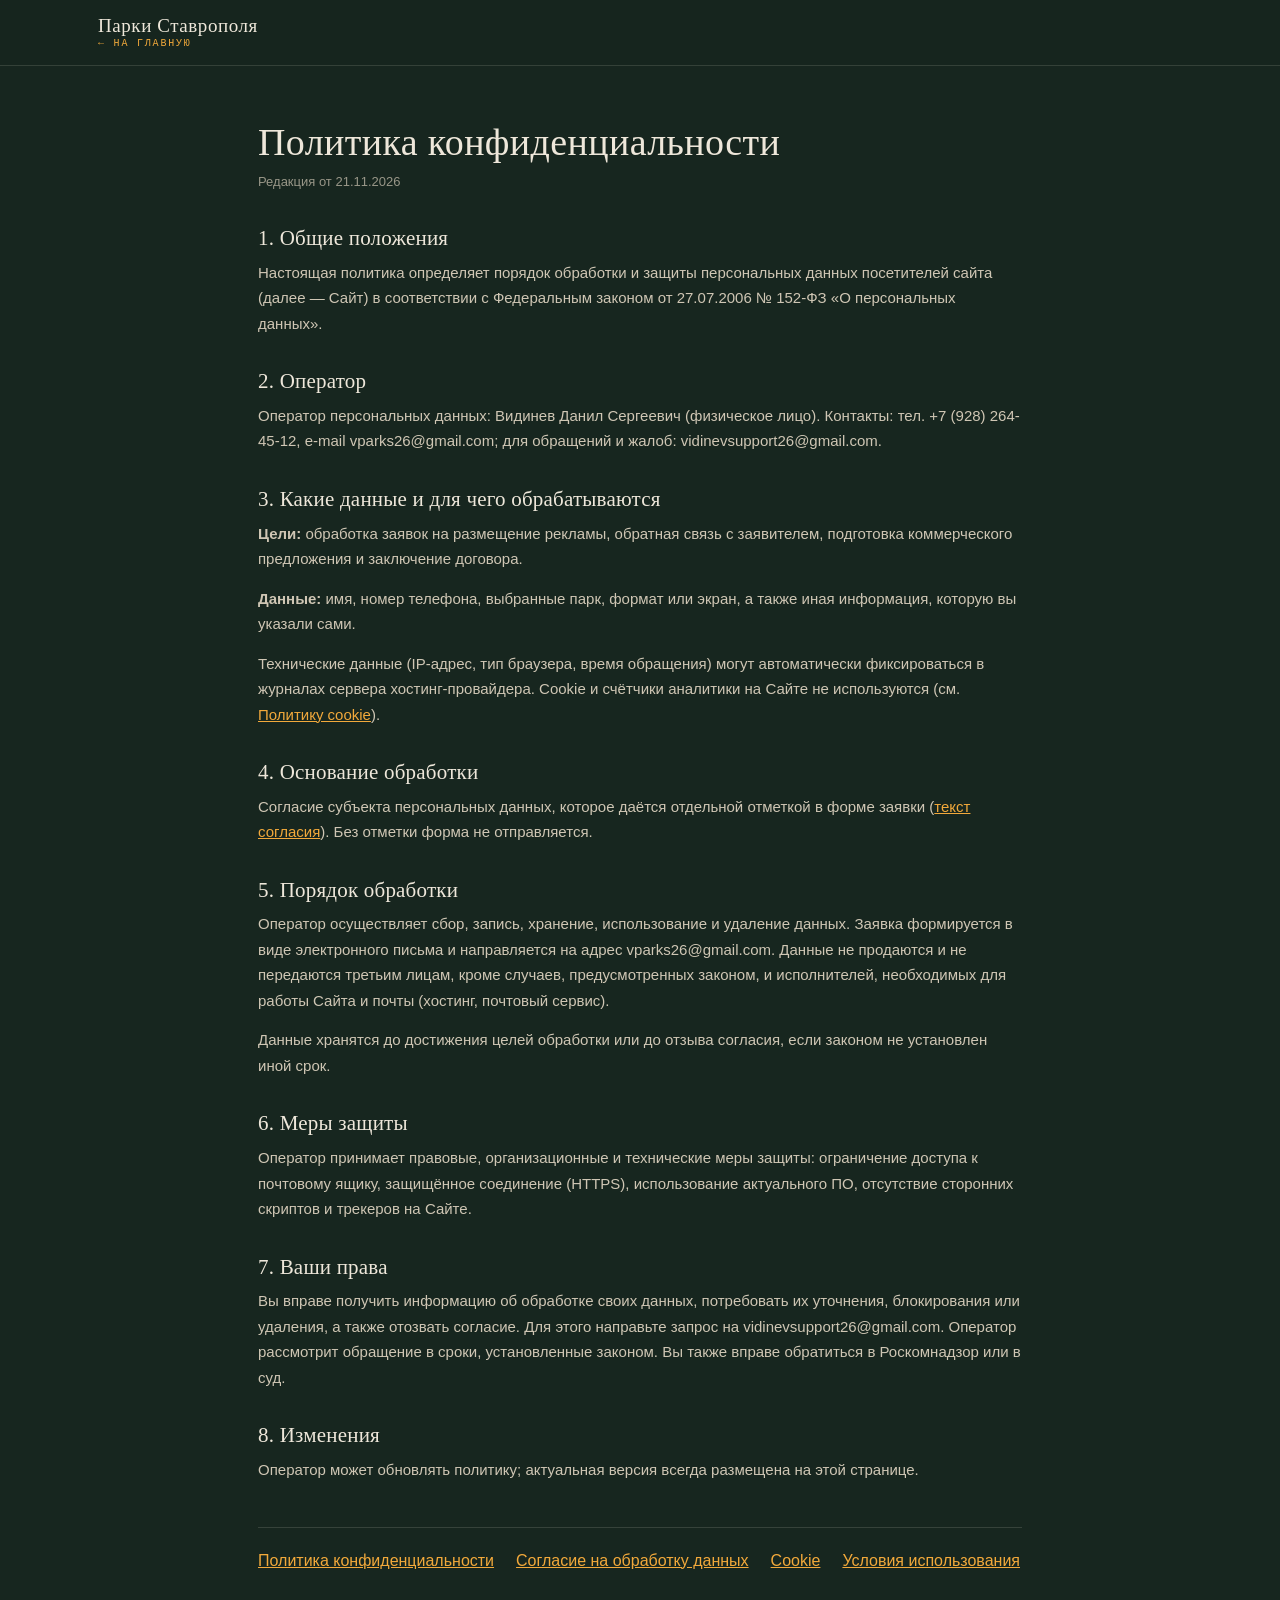
==== privacy.html @ 301bd46b "Add files via upload" ====
<!DOCTYPE html>
<html lang="ru">
<head>
<meta charset="UTF-8">
<meta name="viewport" content="width=device-width, initial-scale=1.0">
<meta http-equiv="Content-Security-Policy" content="default-src 'none'; script-src 'self'; style-src 'self'; img-src 'self' data:; font-src 'self'; connect-src 'self'; form-action 'none'; base-uri 'none'; object-src 'none'">
<meta name="referrer" content="no-referrer">
<meta name="theme-color" content="#17261F">
<title>Политика конфиденциальности — Парки Ставрополя</title>
<link rel="icon" href="data:image/svg+xml,%3Csvg xmlns='http://www.w3.org/2000/svg' viewBox='0 0 32 32'%3E%3Ccircle cx='16' cy='16' r='14' fill='%23F2A93B'/%3E%3C/svg%3E">
<link rel="stylesheet" href="style.css">
</head>
<body>
<header><div class="headbar"><a class="logo" href="index.html"><span class="l1">Парки Ставрополя</span><span class="l2">← На главную</span></a></div></header>
<main class="legal"><div class="wrap narrow">
<h1>Политика конфиденциальности</h1>
<p class="muted">Редакция от 21.11.2026</p>

<h2>1. Общие положения</h2>
<p>Настоящая политика определяет порядок обработки и защиты персональных данных посетителей сайта (далее — Сайт) в соответствии с Федеральным законом от 27.07.2006 № 152-ФЗ «О персональных данных».</p>
<h2>2. Оператор</h2>
<p>Оператор персональных данных: Видинев Данил Сергеевич (физическое лицо). Контакты: тел. +7 (928) 264-45-12, e-mail vparks26@gmail.com; для обращений и жалоб: vidinevsupport26@gmail.com.</p>
<h2>3. Какие данные и для чего обрабатываются</h2>
<p><b>Цели:</b> обработка заявок на размещение рекламы, обратная связь с заявителем, подготовка коммерческого предложения и заключение договора.</p>
<p><b>Данные:</b> имя, номер телефона, выбранные парк, формат или экран, а также иная информация, которую вы указали сами.</p>
<p>Технические данные (IP-адрес, тип браузера, время обращения) могут автоматически фиксироваться в журналах сервера хостинг-провайдера. Cookie и счётчики аналитики на Сайте не используются (см. <a href="cookies.html">Политику cookie</a>).</p>
<h2>4. Основание обработки</h2>
<p>Согласие субъекта персональных данных, которое даётся отдельной отметкой в форме заявки (<a href="consent.html">текст согласия</a>). Без отметки форма не отправляется.</p>
<h2>5. Порядок обработки</h2>
<p>Оператор осуществляет сбор, запись, хранение, использование и удаление данных. Заявка формируется в виде электронного письма и направляется на адрес vparks26@gmail.com. Данные не продаются и не передаются третьим лицам, кроме случаев, предусмотренных законом, и исполнителей, необходимых для работы Сайта и почты (хостинг, почтовый сервис).</p>
<p>Данные хранятся до достижения целей обработки или до отзыва согласия, если законом не установлен иной срок.</p>
<h2>6. Меры защиты</h2>
<p>Оператор принимает правовые, организационные и технические меры защиты: ограничение доступа к почтовому ящику, защищённое соединение (HTTPS), использование актуального ПО, отсутствие сторонних скриптов и трекеров на Сайте.</p>
<h2>7. Ваши права</h2>
<p>Вы вправе получить информацию об обработке своих данных, потребовать их уточнения, блокирования или удаления, а также отозвать согласие. Для этого направьте запрос на vidinevsupport26@gmail.com. Оператор рассмотрит обращение в сроки, установленные законом. Вы также вправе обратиться в Роскомнадзор или в суд.</p>
<h2>8. Изменения</h2>
<p>Оператор может обновлять политику; актуальная версия всегда размещена на этой странице.</p>

<div class="foot-links legal-links"><a href="privacy.html">Политика конфиденциальности</a><a href="consent.html">Согласие на обработку данных</a><a href="cookies.html">Cookie</a><a href="terms.html">Условия использования</a></div>
</div></main>
</body>
</html>
---- style.css ----
@font-face{font-family:'Marcellus';font-weight:400;font-style:normal;font-display:swap;src:local('Marcellus'),url('fonts/marcellus-400.woff2') format('woff2');}
@font-face{font-family:'IBM Plex Sans';font-weight:400;font-style:normal;font-display:swap;src:local('IBM Plex Sans'),url('fonts/ibm-plex-sans-400.woff2') format('woff2');}
@font-face{font-family:'IBM Plex Sans';font-weight:500;font-style:normal;font-display:swap;src:local('IBM Plex Sans'),url('fonts/ibm-plex-sans-500.woff2') format('woff2');}
@font-face{font-family:'IBM Plex Sans';font-weight:600;font-style:normal;font-display:swap;src:local('IBM Plex Sans'),url('fonts/ibm-plex-sans-600.woff2') format('woff2');}
@font-face{font-family:'IBM Plex Sans';font-weight:700;font-style:normal;font-display:swap;src:local('IBM Plex Sans'),url('fonts/ibm-plex-sans-700.woff2') format('woff2');}
@font-face{font-family:'IBM Plex Mono';font-weight:400;font-style:normal;font-display:swap;src:local('IBM Plex Mono'),url('fonts/ibm-plex-mono-400.woff2') format('woff2');}
@font-face{font-family:'IBM Plex Mono';font-weight:500;font-style:normal;font-display:swap;src:local('IBM Plex Mono'),url('fonts/ibm-plex-mono-500.woff2') format('woff2');}
:root{
    --spruce:#17261F;
    --spruce-2:#1F362C;
    --spruce-3:#25402F;
    --bone:#EEE7DA;
    --bone-dim:#CFC6B4;
    --amber:#F2A93B;
    --amber-dim:#B8813F;
    --moss:#7C9B79;
    --ink:#11201A;
    --ember:#C1443B;
    --line: rgba(238,231,218,0.14);
  }
  *{box-sizing:border-box;}
  html{scroll-behavior:smooth;}
  body{
    margin:0;
    background:var(--spruce);
    color:var(--bone);
    font-family:'IBM Plex Sans', sans-serif;
    -webkit-font-smoothing:antialiased;
  }
  h1,h2,h3,.display{
    font-family:'Marcellus', Georgia, serif;
    font-weight:400;
    letter-spacing:0.01em;
    line-height:1.08;
  }
  .mono{font-family:'IBM Plex Mono', monospace;}
  a{color:inherit;}
  img{max-width:100%;display:block;}
  .wrap{max-width:1140px;margin:0 auto;padding:0 28px;}
  section{position:relative;}

  /* ---------- header ---------- */
  header{
    position:sticky;top:0;z-index:50;
    background:rgba(23,38,31,0.9);
    backdrop-filter:blur(8px);
    border-bottom:1px solid var(--line);
  }
  .headbar{
    display:flex;align-items:center;justify-content:space-between;
    padding:16px 28px;max-width:1140px;margin:0 auto;
  }
  .logo{
    display:flex;flex-direction:column;line-height:1;gap:4px;
  }
  .logo .l1{font-family:'Marcellus',serif;font-size:19px;letter-spacing:0.03em;}
  .logo .l2{font-family:'IBM Plex Mono',monospace;font-size:10px;letter-spacing:0.18em;text-transform:uppercase;color:var(--amber);}
  nav{display:flex;gap:28px;font-size:14px;}
  nav a{opacity:0.8;text-decoration:none;transition:opacity .2s;}
  nav a:hover{opacity:1;color:var(--amber);}
  .nav-toggle{display:none;background:none;border:1px solid var(--line);color:var(--bone);width:40px;height:40px;border-radius:8px;font-size:18px;cursor:pointer;}
  .head-cta{
    display:inline-flex;align-items:center;gap:8px;
    background:var(--amber);color:var(--ink);
    padding:9px 16px;border-radius:100px;
    font-size:13px;font-weight:600;text-decoration:none;
    white-space:nowrap;
  }
  @media(max-width:860px){
    nav{position:fixed;top:65px;left:0;right:0;background:var(--spruce-2);flex-direction:column;padding:20px 28px;gap:16px;border-bottom:1px solid var(--line);transform:translateY(-130%);transition:transform .3s ease;}
    nav.open{transform:translateY(0);}
    .nav-toggle{display:block;}
    .head-cta{display:none;}
  }

  /* ---------- tabs ---------- */
  .tabbar{
    position:sticky;top:65px;z-index:40;
    background:var(--ink);
    border-bottom:1px solid var(--line);
  }
  .tabbar-inner{
    max-width:1140px;margin:0 auto;padding:14px 28px;
    display:flex;gap:10px;position:relative;
  }
  .tab-indicator{
    position:absolute;top:14px;bottom:14px;left:28px;
    width:0;background:var(--amber);border-radius:100px;
    transition:transform .38s cubic-bezier(.65,0,.35,1), width .38s cubic-bezier(.65,0,.35,1);
    z-index:0;
  }
  .tab-btn{
    position:relative;z-index:1;
    font-family:'IBM Plex Sans',sans-serif;
    font-size:13.5px;font-weight:600;
    background:transparent;border:1px solid var(--line);
    color:var(--bone-dim);padding:10px 20px;border-radius:100px;
    cursor:pointer;transition:color .25s ease, border-color .25s ease;
  }
  .tab-btn:hover{border-color:var(--amber-dim);color:var(--bone);}
  .tab-btn.active{border-color:transparent;color:var(--ink);}
  .pages-wrap{position:relative;}
  .page{
    width:100%;
    transition:opacity .3s cubic-bezier(.4,0,.2,1), transform .3s cubic-bezier(.4,0,.2,1);
    opacity:1;transform:translateX(0);
  }
  .page:not(.active){display:none;}
  .page.anim-in-from-right{transform:translateX(28px);opacity:0;}
  .page.anim-in-from-left{transform:translateX(-28px);opacity:0;}
  .page.anim-out-to-left{transform:translateX(-28px);opacity:0;}
  .page.anim-out-to-right{transform:translateX(28px);opacity:0;}
  .page.anim-abs{position:absolute;top:0;left:0;}
  @media (prefers-reduced-motion: reduce){
    .page, .tab-indicator{transition:none !important;}
  }

  /* ---------- copy / mail tooltips ---------- */
  .copy-link{position:relative;cursor:pointer;text-decoration:none;}
  .copy-link::after{
    content:attr(data-tooltip);
    position:absolute;left:50%;bottom:calc(100% + 9px);transform:translateX(-50%) translateY(4px);
    background:var(--ink);color:var(--bone);font-size:11px;font-family:'IBM Plex Mono',monospace;
    padding:6px 10px;border-radius:6px;white-space:nowrap;border:1px solid var(--line);
    opacity:0;pointer-events:none;transition:opacity .18s ease, transform .18s ease;z-index:20;
  }
  .copy-link::before{
    content:"";position:absolute;left:50%;bottom:calc(100% + 4px);transform:translateX(-50%);
    border:5px solid transparent;border-top-color:var(--line);
    opacity:0;transition:opacity .18s ease;z-index:20;
  }
  .copy-link:hover::after, .copy-link:hover::before{opacity:1;transform:translateX(-50%) translateY(0);}
  .copy-link.copied::after{background:var(--amber);color:var(--ink);border-color:var(--amber);}
  .head-cta.copy-link::after{bottom:auto;top:calc(100% + 9px);}
  .head-cta.copy-link::before{bottom:auto;top:calc(100% + 4px);border-top-color:transparent;border-bottom-color:var(--line);}

  /* ---------- hero ---------- */
  .hero{
    padding:88px 0 60px;
    overflow:hidden;
    background:
      radial-gradient(ellipse 900px 500px at 80% -10%, rgba(242,169,59,0.12), transparent 60%),
      var(--spruce);
  }
  .hero .wrap{display:grid;grid-template-columns:1.05fr 0.95fr;gap:56px;align-items:center;}
  .eyebrow{
    display:inline-flex;align-items:center;gap:8px;
    font-family:'IBM Plex Mono',monospace;font-size:11px;letter-spacing:0.16em;text-transform:uppercase;
    color:var(--amber);margin-bottom:20px;
  }
  .eyebrow::before{content:"";width:7px;height:7px;background:var(--amber);border-radius:50%;box-shadow:0 0 10px 2px var(--amber);}
  .hero h1{font-size:clamp(32px,4.4vw,52px);margin:0 0 22px;color:var(--bone);}
  .hero h1 em{font-style:normal;color:var(--amber);}
  .hero p.lead{font-size:17px;line-height:1.6;color:var(--bone-dim);max-width:46ch;margin:0 0 32px;}
  .cta-row{display:flex;gap:14px;flex-wrap:wrap;align-items:center;}
  .btn{
    display:inline-flex;align-items:center;gap:10px;
    padding:14px 26px;border-radius:100px;font-size:14px;font-weight:600;
    text-decoration:none;cursor:pointer;border:none;font-family:inherit;
  }
  .btn-primary{background:var(--amber);color:var(--ink);}
  .btn-primary:hover{background:#ffbf5c;}
  .btn-ghost{background:transparent;color:var(--bone);border:1px solid var(--line);}
  .btn-ghost:hover{border-color:var(--amber);color:var(--amber);}
  .hero-stats{display:flex;gap:30px;margin-top:44px;flex-wrap:wrap;}
  .hero-stats div{border-left:1px solid var(--line);padding-left:14px;}
  .hero-stats .num{font-family:'Marcellus',serif;font-size:26px;color:var(--amber);display:block;}
  .hero-stats .lbl{font-size:12px;color:var(--bone-dim);}

  /* hero illustration */
  .hero-art{position:relative;}
  .hero-art svg{width:100%;height:auto;}

  /* ---------- path signature section ---------- */
  .path-section{
    background:var(--ink);
    padding:100px 0 90px;
  }
  .section-head{max-width:640px;margin:0 auto 56px;text-align:center;}
  .section-head .eyebrow{justify-content:center;}
  .section-head h2{font-size:clamp(26px,3.4vw,38px);color:var(--bone);margin:0 0 14px;}
  .section-head p{color:var(--bone-dim);font-size:15.5px;line-height:1.6;margin:0;}

  .path-svg-wrap{max-width:980px;margin:0 auto;}
  .stops{display:grid;grid-template-columns:repeat(3,1fr);gap:22px;margin-top:46px;}
  .stop-card{
    background:var(--spruce-2);
    border:1px solid var(--line);
    border-radius:14px;
    padding:26px 24px 24px;
    position:relative;
    transition:transform .25s ease, border-color .25s ease;
  }
  .stop-card:hover{transform:translateY(-4px);border-color:var(--amber-dim);}
  .stop-tag{
    font-family:'IBM Plex Mono',monospace;font-size:11px;color:var(--amber);
    letter-spacing:0.1em;text-transform:uppercase;margin-bottom:12px;display:block;
  }
  .stop-card h3{font-size:20px;margin:0 0 10px;color:var(--bone);}
  .spec-list{list-style:none;padding:0;margin:14px 0 20px;font-family:'IBM Plex Mono',monospace;font-size:12.5px;color:var(--bone-dim);}
  .spec-list li{display:flex;justify-content:space-between;padding:6px 0;border-bottom:1px dashed var(--line);}
  .spec-list li span:last-child{color:var(--bone);}
  .stop-card .mini-btn{
    display:inline-block;font-size:12.5px;color:var(--amber);text-decoration:none;font-weight:600;
  }
  .stop-card .mini-btn:hover{text-decoration:underline;}

  .bonus-note{
    max-width:980px;margin:34px auto 0;
    border:1px dashed var(--line);border-radius:12px;
    padding:16px 22px;font-size:13.5px;color:var(--bone-dim);
    display:flex;gap:14px;align-items:flex-start;
  }
  .bonus-note b{color:var(--bone);}

  /* ---------- advantages ---------- */
  .advantages{padding:100px 0;background:var(--spruce);}
  .adv-grid{display:grid;grid-template-columns:repeat(3,1fr);gap:1px;background:var(--line);border:1px solid var(--line);border-radius:16px;overflow:hidden;}
  .adv-cell{background:var(--spruce);padding:34px 28px;}
  .adv-num{font-family:'IBM Plex Mono',monospace;color:var(--amber-dim);font-size:12px;margin-bottom:16px;}
  .adv-cell h3{font-size:18px;margin:0 0 10px;color:var(--bone);font-family:'IBM Plex Sans',sans-serif;font-weight:600;}
  .adv-cell p{font-size:14px;color:var(--bone-dim);line-height:1.55;margin:0;}

  /* ---------- steps ---------- */
  .steps{padding:100px 0;background:var(--ink);}
  .steps-list{max-width:760px;margin:0 auto;}
  .step-row{
    display:grid;grid-template-columns:64px 1fr;gap:22px;
    padding:26px 0;border-bottom:1px solid var(--line);
  }
  .step-row:last-child{border-bottom:none;}
  .step-idx{font-family:'Marcellus',serif;font-size:34px;color:var(--amber-dim);}
  .step-row h3{margin:0 0 8px;font-size:18px;color:var(--bone);font-family:'IBM Plex Sans',sans-serif;font-weight:600;}
  .step-row p{margin:0;font-size:14.5px;color:var(--bone-dim);line-height:1.6;max-width:52ch;}

  /* ---------- specs table ---------- */
  .techspecs{padding:80px 0 100px;background:var(--spruce);}
  .techspecs .wrap > p.section-lead{max-width:640px;color:var(--bone-dim);font-size:14.5px;margin:-30px auto 44px;text-align:center;}
  table.spec-table{width:100%;border-collapse:collapse;font-size:13px;background:var(--spruce-2);border-radius:12px;overflow:hidden;}
  table.spec-table th,table.spec-table td{padding:14px 16px;text-align:left;border-bottom:1px solid var(--line);}
  table.spec-table th{font-family:'IBM Plex Mono',monospace;font-size:11px;letter-spacing:0.06em;text-transform:uppercase;color:var(--amber);background:rgba(0,0,0,0.15);}
  table.spec-table tr:last-child td{border-bottom:none;}
  .table-scroll{overflow-x:auto;border:1px solid var(--line);border-radius:12px;}

  /* ---------- faq ---------- */
  .faq{padding:90px 0 100px;background:var(--ink);}
  .faq-list{max-width:760px;margin:0 auto;}
  .faq-item{border-bottom:1px solid var(--line);}
  .faq-q{
    width:100%;text-align:left;background:none;border:none;color:var(--bone);
    font-family:'IBM Plex Sans',sans-serif;font-size:16px;font-weight:500;
    padding:22px 0;cursor:pointer;display:flex;justify-content:space-between;align-items:center;gap:20px;
  }
  .faq-q .icon{font-family:'IBM Plex Mono',monospace;color:var(--amber);font-size:18px;transition:transform .2s ease;flex-shrink:0;}
  .faq-item.open .icon{transform:rotate(45deg);}
  .faq-a{max-height:0;overflow:hidden;transition:max-height .3s ease;}
  .faq-a p{margin:0 0 22px;color:var(--bone-dim);font-size:14.5px;line-height:1.6;max-width:60ch;}

  /* ---------- contact ---------- */
  .contact{padding:100px 0 60px;background:var(--spruce);}
  .contact-grid{display:grid;grid-template-columns:1fr 1fr;gap:56px;align-items:start;}
  .contact h2{font-size:clamp(26px,3.4vw,36px);margin:0 0 16px;color:var(--bone);}
  .contact p.lead{color:var(--bone-dim);font-size:15px;line-height:1.6;margin:0 0 30px;max-width:44ch;}
  .contact-channels{display:flex;flex-direction:column;gap:14px;margin-bottom:8px;}
  .channel{display:flex;align-items:center;gap:12px;font-size:14.5px;padding:12px 0;border-bottom:1px solid var(--line);}
  .channel .dot{width:8px;height:8px;border-radius:50%;background:var(--amber);flex-shrink:0;}
  .form-card{background:var(--spruce-2);border:1px solid var(--line);border-radius:16px;padding:30px;}
  .form-card label{display:block;font-size:12px;color:var(--bone-dim);margin:0 0 6px;font-family:'IBM Plex Mono',monospace;letter-spacing:0.04em;text-transform:uppercase;}
  .form-card input, .form-card select{
    width:100%;padding:12px 14px;margin-bottom:18px;
    background:var(--spruce);border:1px solid var(--line);border-radius:8px;
    color:var(--bone);font-family:inherit;font-size:14px;
  }
  .form-card input:focus, .form-card select:focus{outline:2px solid var(--amber);border-color:transparent;}
  .form-card .btn{width:100%;justify-content:center;}
  .form-note{font-size:11.5px;color:var(--bone-dim);margin-top:14px;text-align:center;}


  @media(max-width:900px){
    .hero .wrap{grid-template-columns:1fr;}
    .hero-art{order:-1;}
    .adv-grid{grid-template-columns:1fr;}
    .stops{grid-template-columns:1fr;}
    .contact-grid{grid-template-columns:1fr;}
    .step-row{grid-template-columns:44px 1fr;}
  }

  :focus-visible{outline:2px solid var(--amber);outline-offset:2px;}
  @media (prefers-reduced-motion: reduce){
    *{transition:none !important;scroll-behavior:auto !important;}
  }

/* ---------- fixes, mobile, legal (added) ---------- */
:root{--header-h:65px;}
body{overflow-x:hidden;}
header{-webkit-backdrop-filter:blur(8px);}
.tabbar{top:var(--header-h);-webkit-backdrop-filter:blur(8px);}
.tab-indicator{left:0;top:0;bottom:auto;height:0;}
.pages-wrap{overflow-x:clip;}
section[id]{scroll-margin-top:calc(var(--header-h) + 76px);}
.form-card input,.form-card select{font-size:16px;}
.hp{position:absolute;left:-9999px;width:1px;height:1px;opacity:0;pointer-events:none;}
.form-card label.consent{display:flex;gap:10px;align-items:flex-start;font-family:'IBM Plex Sans',sans-serif;font-size:12.5px;text-transform:none;letter-spacing:0;line-height:1.45;margin:0 0 18px;cursor:pointer;}
.form-card label.consent input{width:20px;height:20px;margin:0;flex-shrink:0;accent-color:var(--amber);}
.consent a{color:var(--amber);}
.form-status{font-size:12.5px;color:var(--bone-dim);line-height:1.5;margin:12px 0 0;text-align:center;}
.form-status:empty{display:none;}
.form-status a{color:var(--amber);}
.spec-list li span:last-child{text-align:right;}
.spec-list li{gap:14px;}
table.spec-table{min-width:640px;}
.site-footer{background:var(--ink);border-top:1px solid var(--line);padding:40px 0 30px;font-size:13px;color:var(--bone-dim);}
.site-footer b{color:var(--bone);font-family:'Marcellus',Georgia,serif;font-size:17px;font-weight:400;}
.site-footer p{margin:8px 0;line-height:1.55;}
.foot-grid{display:flex;justify-content:space-between;gap:30px;flex-wrap:wrap;}
.foot-links{display:flex;flex-direction:column;gap:10px;}
.foot-links a,.site-footer a{color:var(--bone-dim);}
.foot-links a:hover,.site-footer a:hover{color:var(--amber);}
.foot-note{margin-top:22px !important;padding-top:18px;border-top:1px solid var(--line);font-size:12px;}
.todo{background:rgba(242,169,59,.18);color:var(--amber);padding:1px 6px;border-radius:4px;}
.legal{padding:56px 0 70px;display:block;}
.wrap.narrow{max-width:820px;}
.legal h1{font-size:clamp(26px,5vw,38px);margin:0 0 8px;}
.legal h2{font-size:21px;margin:34px 0 10px;}
.legal p{font-size:15px;line-height:1.7;color:var(--bone-dim);margin:0 0 14px;}
.legal a{color:var(--amber);}
.legal .muted{font-size:13px;opacity:.7;margin-bottom:26px;}
.legal-links{margin-top:44px;padding-top:24px;border-top:1px solid var(--line);flex-direction:row;flex-wrap:wrap;gap:10px 22px;}
a.logo{text-decoration:none;color:inherit;}
@media(hover:none){.copy-link::before,.copy-link::after{display:none;}.copy-link.copied::after{display:block;opacity:1;}}
@media(max-width:860px){
  nav{top:var(--header-h);visibility:hidden;max-height:calc(100vh - var(--header-h));overflow-y:auto;}
  nav.open{visibility:visible;}
  nav a{padding:6px 0;font-size:16px;}
  .nav-toggle{width:44px;height:44px;}
}
@media(max-width:600px){
  .wrap{padding:0 20px;}
  .headbar{padding:10px 20px;}
  .tabbar-inner{padding:10px 20px;gap:8px;}
  .tab-btn{flex:1;padding:8px 10px;font-size:12.5px;min-height:44px;line-height:1.25;}
  .hero{padding:36px 0 40px;}
  .hero .wrap{gap:28px;}
  .hero p.lead{font-size:15.5px;}
  .cta-row .btn{flex:1;justify-content:center;}
  .hero-stats{gap:16px 22px;margin-top:32px;}
  .path-section,.advantages,.steps,.faq{padding:60px 0;}
  .techspecs{padding:56px 0 64px;}
  .contact{padding:60px 0 40px;}
  .section-head{margin-bottom:36px;}
  .adv-cell{padding:26px 22px;}
  .stop-card{padding:22px 20px;}
  .form-card{padding:22px 18px;}
  .faq-q{padding:18px 0;font-size:15px;}
  .step-idx{font-size:28px;}
  .foot-grid{flex-direction:column;}
}

/* claim dialog */
.form-card textarea{width:100%;padding:12px 14px;margin-bottom:18px;background:var(--spruce);border:1px solid var(--line);border-radius:8px;color:var(--bone);font-family:inherit;font-size:16px;resize:vertical;}
.form-card textarea:focus{outline:2px solid var(--amber);border-color:transparent;}
.modal{border:none;padding:0;background:transparent;color:var(--bone);width:calc(100% - 32px);max-width:520px;}
.modal::backdrop{background:rgba(0,0,0,.68);}
.modal .form-card{position:relative;max-height:calc(100vh - 32px);overflow-y:auto;}
.modal-title{font-size:22px;margin:0 0 18px;padding-right:36px;}
.modal-close{position:absolute;top:10px;right:10px;width:44px;height:44px;background:none;border:none;color:var(--bone);font-size:26px;cursor:pointer;line-height:1;}
.modal-close:hover{color:var(--amber);}
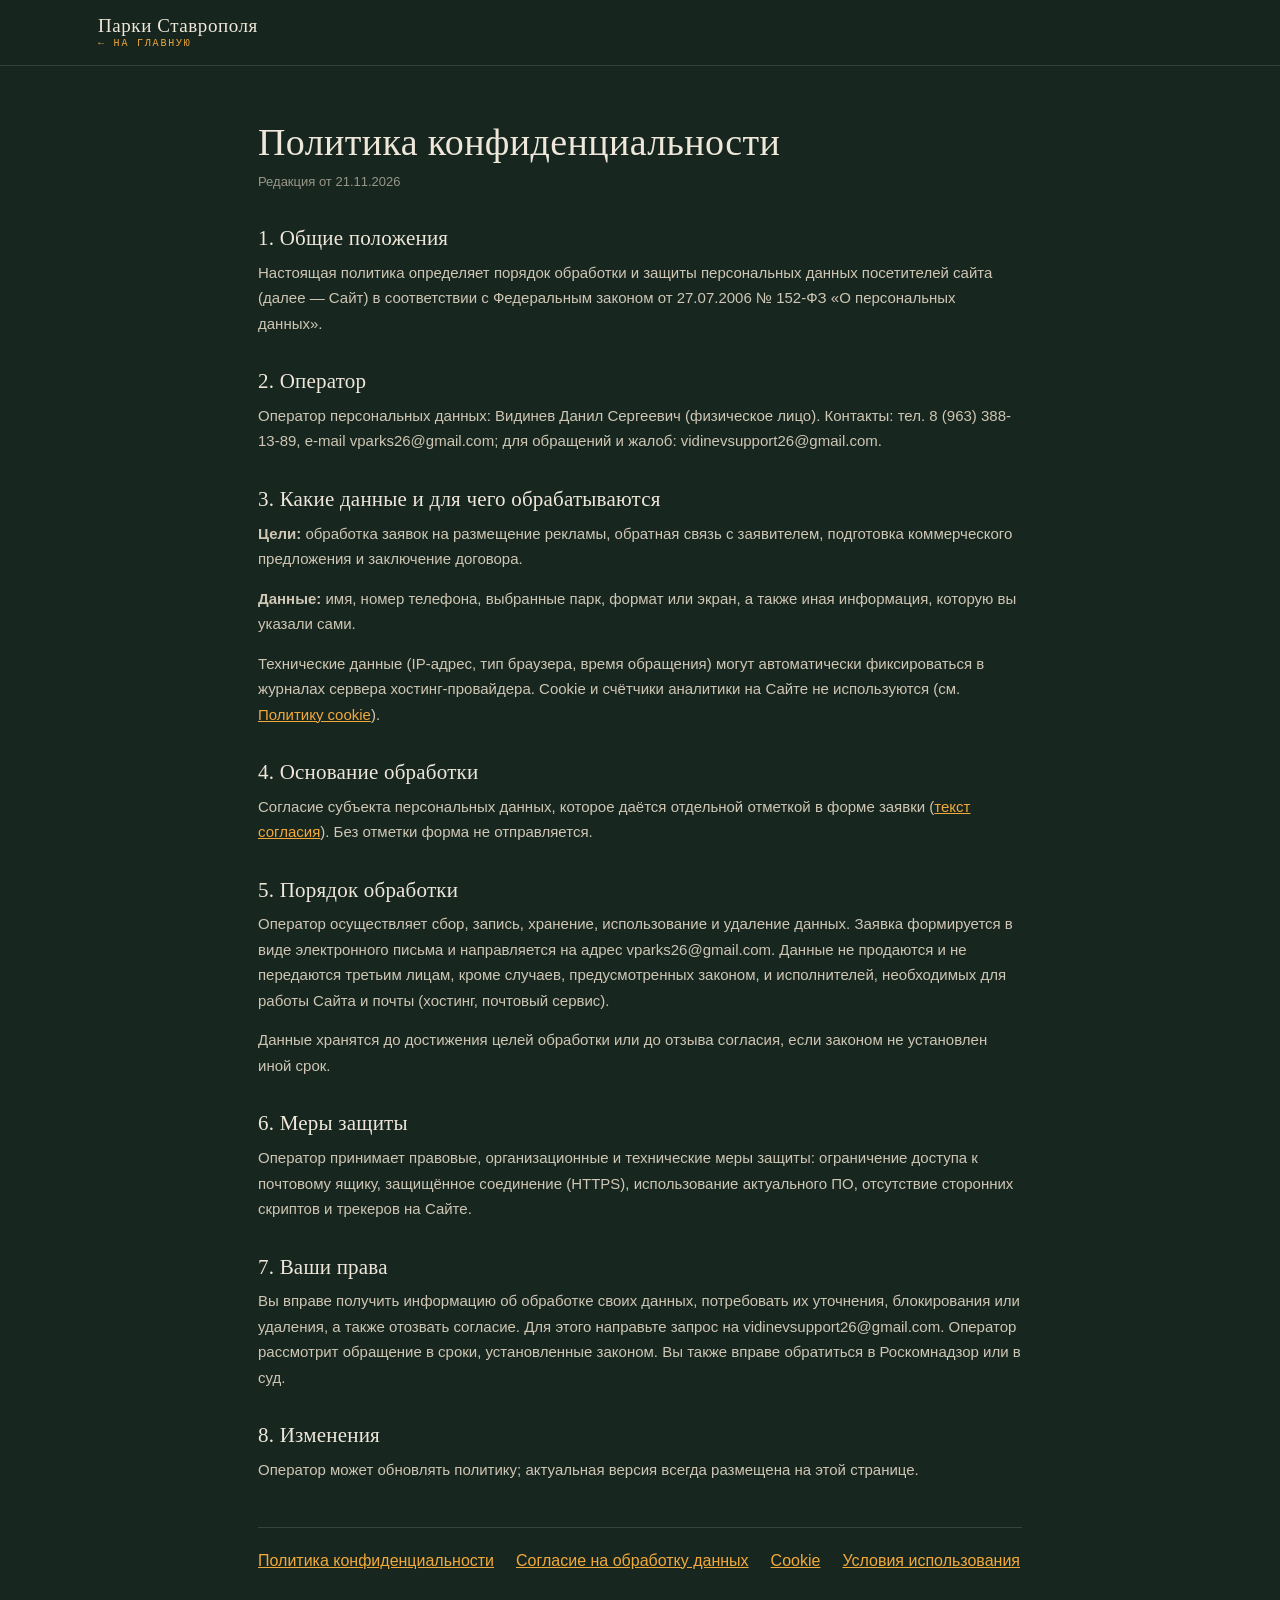
==== commit 84942288: "Add files via upload" ====
--- a/privacy.html
+++ b/privacy.html
@@ -19,7 +19,7 @@
 <h2>1. Общие положения</h2>
 <p>Настоящая политика определяет порядок обработки и защиты персональных данных посетителей сайта (далее — Сайт) в соответствии с Федеральным законом от 27.07.2006 № 152-ФЗ «О персональных данных».</p>
 <h2>2. Оператор</h2>
-<p>Оператор персональных данных: Видинев Данил Сергеевич (физическое лицо). Контакты: тел. +7 (928) 264-45-12, e-mail vparks26@gmail.com; для обращений и жалоб: vidinevsupport26@gmail.com.</p>
+<p>Оператор персональных данных: Видинев Данил Сергеевич (физическое лицо). Контакты: тел. 8 (963) 388-13-89, e-mail vparks26@gmail.com; для обращений и жалоб: vidinevsupport26@gmail.com.</p>
 <h2>3. Какие данные и для чего обрабатываются</h2>
 <p><b>Цели:</b> обработка заявок на размещение рекламы, обратная связь с заявителем, подготовка коммерческого предложения и заключение договора.</p>
 <p><b>Данные:</b> имя, номер телефона, выбранные парк, формат или экран, а также иная информация, которую вы указали сами.</p>
